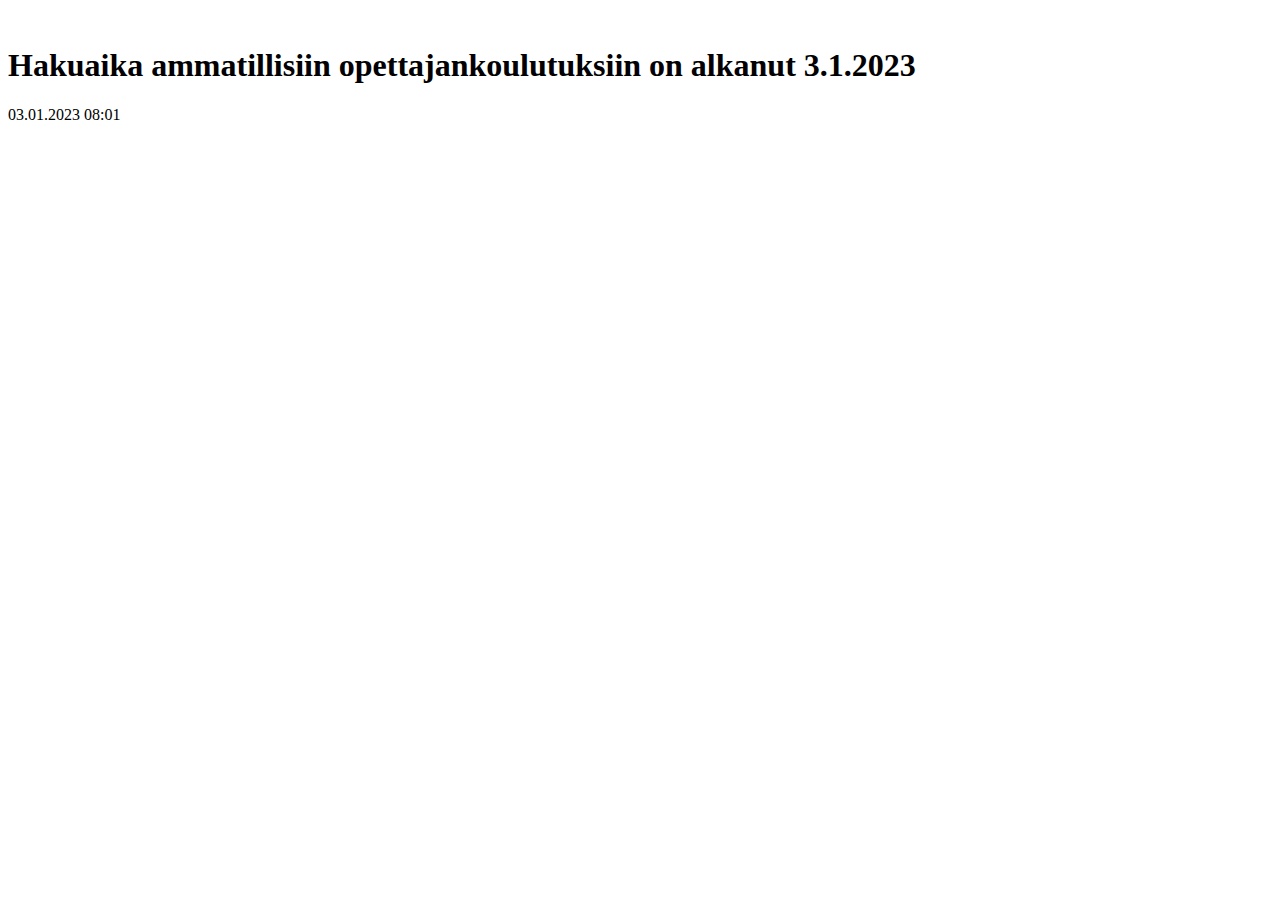
==== exercise1.html @ 5bdb15f8 "some changes" ====
<!DOCTYPE html>
<html lang="en">
<head>
    <meta charset="UTF-8">
    <meta http-equiv="X-UA-Compatible" content="IE=edge">
    <meta name="viewport" content="width=device-width, initial-scale=1.0">
    <title>Document</title>
</head>
<body>
    <img src="">

    <ul>

    </ul>

    <h1>Hakuaika ammatillisiin opettajankoulutuksiin on alkanut 3.1.2023</h1>
    <p>03.01.2023 08:01</p>
    <h2></h2>
</body>
</html>
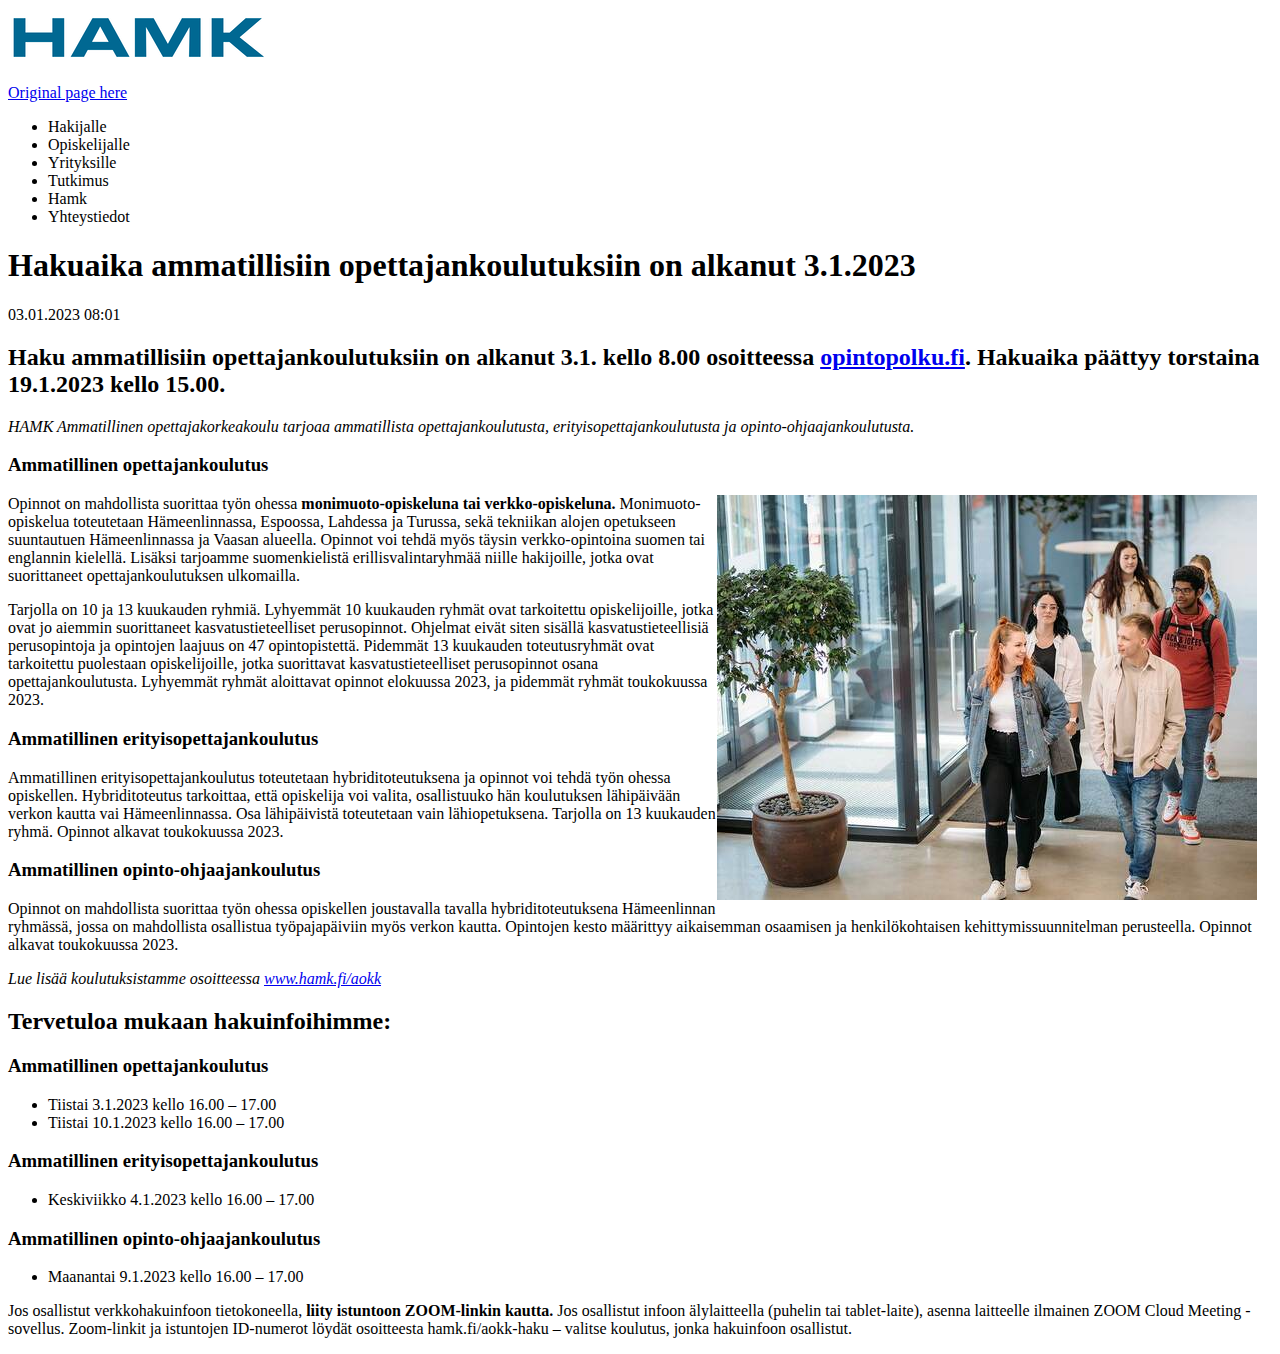
==== commit cb2a3a34: "finishing touches" ====
--- a/exercise1.html
+++ b/exercise1.html
@@ -1,5 +1,5 @@
 <!DOCTYPE html>
-<html lang="en">
+<html lang="fi">
 <head>
     <meta charset="UTF-8">
     <meta http-equiv="X-UA-Compatible" content="IE=edge">
@@ -7,14 +7,53 @@
     <title>Document</title>
 </head>
 <body>
-    <img src="">
+    <img src="assets/images/hamkinlogo.png" alt="hamkinlogo;">
+
+    <p><a href="https://www.hamk.fi/2023/hakuaika-ammatillisiin-opettajankoulutuksiin-on-alkanut-3-1-2023/" target="_blank">Original page here</a></p>
 
     <ul>
-
+        <li>Hakijalle</li>
+        <li>Opiskelijalle</li>
+        <li>Yrityksille</li>
+        <li>Tutkimus</li>
+        <li>Hamk</li>
+        <li>Yhteystiedot</li>
     </ul>
 
     <h1>Hakuaika ammatillisiin opettajankoulutuksiin on alkanut 3.1.2023</h1>
     <p>03.01.2023 08:01</p>
-    <h2></h2>
-</body>
+    <h2>Haku ammatillisiin opettajankoulutuksiin on alkanut 3.1. kello 8.00 osoitteessa <a href="https://opintopolku.fi/konfo/fi/" target="_blank">opintopolku.fi</a>. Hakuaika päättyy torstaina 19.1.2023 kello 15.00.</h2>
+
+    <p><em>HAMK Ammatillinen opettajakorkeakoulu tarjoaa ammatillista opettajankoulutusta, erityisopettajankoulutusta ja opinto-ohjaajankoulutusta.</em></p>
+
+    <h3>Ammatillinen opettajankoulutus</h3>
+        <p><img src="assets/images/oppilaat.jpg" alt="oppilaat;" style="float:right; margin-right: 15px;">Opinnot on mahdollista suorittaa työn ohessa <strong>monimuoto-opiskeluna tai verkko-opiskeluna.</strong> Monimuoto-opiskelua toteutetaan Hämeenlinnassa, Espoossa, Lahdessa ja Turussa, sekä tekniikan alojen opetukseen suuntautuen Hämeenlinnassa ja Vaasan alueella. Opinnot voi tehdä myös täysin verkko-opintoina suomen tai englannin kielellä. Lisäksi tarjoamme suomenkielistä erillisvalintaryhmää niille hakijoille, jotka ovat suorittaneet opettajankoulutuksen ulkomailla.</p>
+        <p>Tarjolla on 10 ja 13 kuukauden ryhmiä. Lyhyemmät 10 kuukauden ryhmät ovat tarkoitettu opiskelijoille, jotka ovat jo aiemmin suorittaneet kasvatustieteelliset perusopinnot. Ohjelmat eivät siten sisällä kasvatustieteellisiä perusopintoja ja opintojen laajuus on 47 opintopistettä. Pidemmät 13 kuukauden toteutusryhmät ovat tarkoitettu puolestaan opiskelijoille, jotka suorittavat kasvatustieteelliset perusopinnot osana opettajankoulutusta. Lyhyemmät ryhmät aloittavat opinnot elokuussa 2023, ja pidemmät ryhmät toukokuussa 2023.</p>
+
+    <h3>Ammatillinen erityisopettajankoulutus</h3>
+        <p>Ammatillinen erityisopettajankoulutus toteutetaan hybriditoteutuksena ja opinnot voi tehdä työn ohessa opiskellen. Hybriditoteutus tarkoittaa, että opiskelija voi valita, osallistuuko hän koulutuksen lähipäivään verkon kautta vai Hämeenlinnassa. Osa lähipäivistä toteutetaan vain lähiopetuksena. Tarjolla on 13 kuukauden ryhmä. Opinnot alkavat toukokuussa 2023.</p>
+    
+    <h3>Ammatillinen opinto-ohjaajankoulutus</h3>
+        <p>Opinnot on mahdollista suorittaa työn ohessa opiskellen joustavalla tavalla hybriditoteutuksena Hämeenlinnan ryhmässä, jossa on mahdollista osallistua työpajapäiviin myös verkon kautta. Opintojen kesto määrittyy aikaisemman osaamisen ja henkilökohtaisen kehittymissuunnitelman perusteella. Opinnot alkavat toukokuussa 2023.</p>
+        <p><em>Lue lisää koulutuksistamme osoitteessa <a href="https://www.hamk.fi/aokk/" target="_blank">www.hamk.fi/aokk</a></em></p>
+
+    <h2>Tervetuloa mukaan hakuinfoihimme:</h2>
+    <h3>Ammatillinen opettajankoulutus</h3>
+        <ul>
+            <li>Tiistai 3.1.2023 kello 16.00 – 17.00</li>
+            <li>Tiistai 10.1.2023 kello 16.00 – 17.00</li>
+        </ul>
+
+    <h3>Ammatillinen erityisopettajankoulutus</h3>
+        <ul>
+            <li>Keskiviikko 4.1.2023 kello 16.00 – 17.00</li>
+        </ul>    
+
+    <h3>Ammatillinen opinto-ohjaajankoulutus</h3>  
+        <ul>
+            <li>Maanantai 9.1.2023 kello 16.00 – 17.00</li>
+        </ul>
+
+    <p>Jos osallistut verkkohakuinfoon tietokoneella, <strong>liity istuntoon ZOOM-linkin kautta.</strong> Jos osallistut infoon älylaitteella (puhelin tai tablet-laite), asenna laitteelle ilmainen ZOOM Cloud Meeting -sovellus. Zoom-linkit ja istuntojen ID-numerot löydät osoitteesta hamk.fi/aokk-haku  – valitse koulutus, jonka hakuinfoon osallistut.</p>
+    </body>
 </html>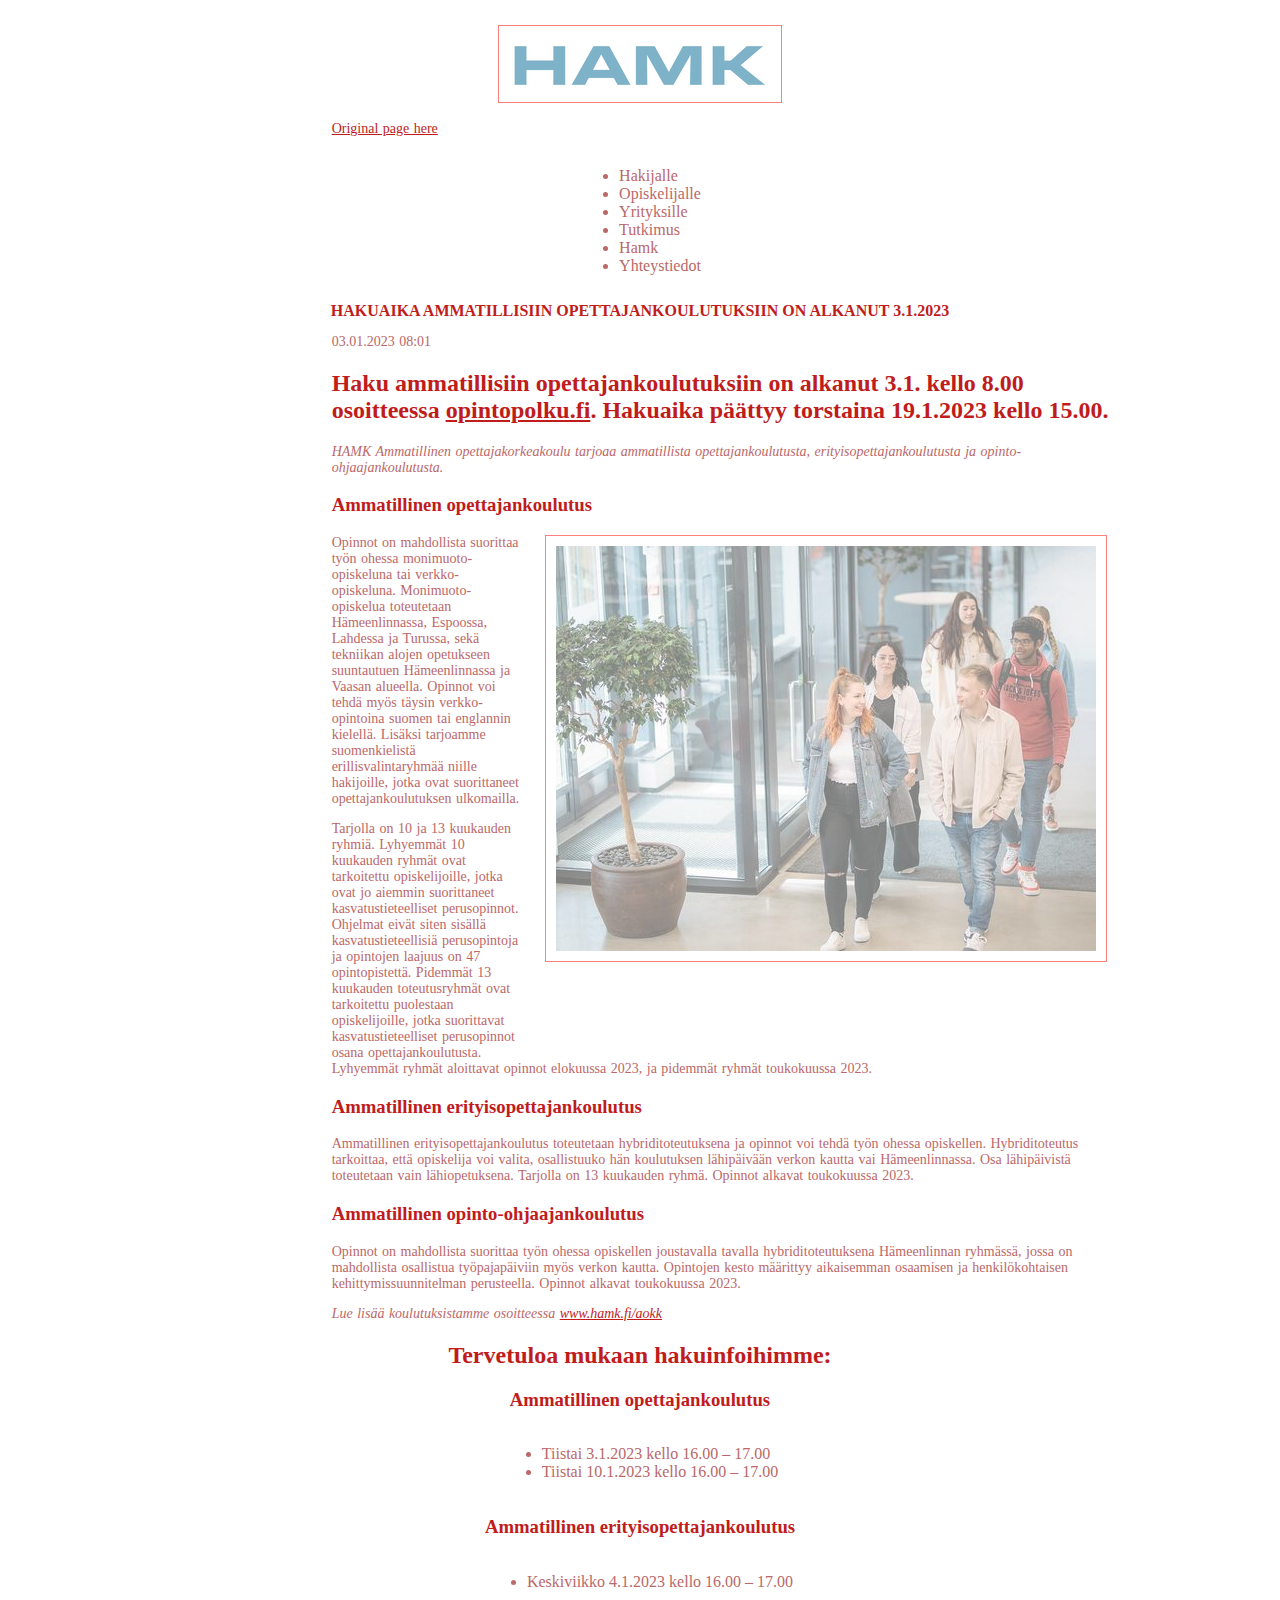
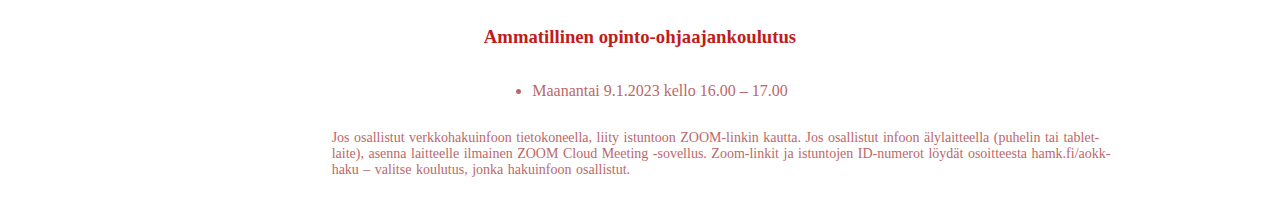
==== commit 29152cf4: "final touches again" ====
--- a/exercise1.html
+++ b/exercise1.html
@@ -1,10 +1,11 @@
 <!DOCTYPE html>
 <html lang="fi">
 <head>
+    <link rel="stylesheet" type="text/css" href="css/style.css">
     <meta charset="UTF-8">
     <meta http-equiv="X-UA-Compatible" content="IE=edge">
     <meta name="viewport" content="width=device-width, initial-scale=1.0">
-    <title>Document</title>
+    <title>Exercise 1</title>
 </head>
 <body>
     <img src="assets/images/hamkinlogo.png" alt="hamkinlogo;">
@@ -21,19 +22,19 @@
     </ul>
 
     <h1>Hakuaika ammatillisiin opettajankoulutuksiin on alkanut 3.1.2023</h1>
-    <p>03.01.2023 08:01</p>
-    <h2>Haku ammatillisiin opettajankoulutuksiin on alkanut 3.1. kello 8.00 osoitteessa <a href="https://opintopolku.fi/konfo/fi/" target="_blank">opintopolku.fi</a>. Hakuaika päättyy torstaina 19.1.2023 kello 15.00.</h2>
+    <p> 03.01.2023 08:01</p>
+    <h2 id="haku" >Haku ammatillisiin opettajankoulutuksiin on alkanut 3.1. kello 8.00 osoitteessa <a href="https://opintopolku.fi/konfo/fi/" target="_blank">opintopolku.fi</a>. Hakuaika päättyy torstaina 19.1.2023 kello 15.00.</h2>
 
     <p><em>HAMK Ammatillinen opettajakorkeakoulu tarjoaa ammatillista opettajankoulutusta, erityisopettajankoulutusta ja opinto-ohjaajankoulutusta.</em></p>
 
-    <h3>Ammatillinen opettajankoulutus</h3>
-        <p><img src="assets/images/oppilaat.jpg" alt="oppilaat;" style="float:right; margin-right: 15px;">Opinnot on mahdollista suorittaa työn ohessa <strong>monimuoto-opiskeluna tai verkko-opiskeluna.</strong> Monimuoto-opiskelua toteutetaan Hämeenlinnassa, Espoossa, Lahdessa ja Turussa, sekä tekniikan alojen opetukseen suuntautuen Hämeenlinnassa ja Vaasan alueella. Opinnot voi tehdä myös täysin verkko-opintoina suomen tai englannin kielellä. Lisäksi tarjoamme suomenkielistä erillisvalintaryhmää niille hakijoille, jotka ovat suorittaneet opettajankoulutuksen ulkomailla.</p>
+    <h3 id="h3opettaja" >Ammatillinen opettajankoulutus</h3>
+        <p><img src="assets/images/oppilaat.jpg" alt="oppilaat;" style="float:right; margin-right: 15px; margin-left: 25px; margin-bottom: 90px;">Opinnot on mahdollista suorittaa työn ohessa <strong>monimuoto-opiskeluna tai verkko-opiskeluna.</strong> Monimuoto-opiskelua toteutetaan Hämeenlinnassa, Espoossa, Lahdessa ja Turussa, sekä tekniikan alojen opetukseen suuntautuen Hämeenlinnassa ja Vaasan alueella. Opinnot voi tehdä myös täysin verkko-opintoina suomen tai englannin kielellä. Lisäksi tarjoamme suomenkielistä erillisvalintaryhmää niille hakijoille, jotka ovat suorittaneet opettajankoulutuksen ulkomailla.</p>
         <p>Tarjolla on 10 ja 13 kuukauden ryhmiä. Lyhyemmät 10 kuukauden ryhmät ovat tarkoitettu opiskelijoille, jotka ovat jo aiemmin suorittaneet kasvatustieteelliset perusopinnot. Ohjelmat eivät siten sisällä kasvatustieteellisiä perusopintoja ja opintojen laajuus on 47 opintopistettä. Pidemmät 13 kuukauden toteutusryhmät ovat tarkoitettu puolestaan opiskelijoille, jotka suorittavat kasvatustieteelliset perusopinnot osana opettajankoulutusta. Lyhyemmät ryhmät aloittavat opinnot elokuussa 2023, ja pidemmät ryhmät toukokuussa 2023.</p>
 
-    <h3>Ammatillinen erityisopettajankoulutus</h3>
+    <h3 id="h3eropettaja" >Ammatillinen erityisopettajankoulutus</h3>
         <p>Ammatillinen erityisopettajankoulutus toteutetaan hybriditoteutuksena ja opinnot voi tehdä työn ohessa opiskellen. Hybriditoteutus tarkoittaa, että opiskelija voi valita, osallistuuko hän koulutuksen lähipäivään verkon kautta vai Hämeenlinnassa. Osa lähipäivistä toteutetaan vain lähiopetuksena. Tarjolla on 13 kuukauden ryhmä. Opinnot alkavat toukokuussa 2023.</p>
     
-    <h3>Ammatillinen opinto-ohjaajankoulutus</h3>
+    <h3 id="h3opintoopettaja" >Ammatillinen opinto-ohjaajankoulutus</h3>
         <p>Opinnot on mahdollista suorittaa työn ohessa opiskellen joustavalla tavalla hybriditoteutuksena Hämeenlinnan ryhmässä, jossa on mahdollista osallistua työpajapäiviin myös verkon kautta. Opintojen kesto määrittyy aikaisemman osaamisen ja henkilökohtaisen kehittymissuunnitelman perusteella. Opinnot alkavat toukokuussa 2023.</p>
         <p><em>Lue lisää koulutuksistamme osoitteessa <a href="https://www.hamk.fi/aokk/" target="_blank">www.hamk.fi/aokk</a></em></p>
 
--- a/css/style.css
+++ b/css/style.css
@@ -0,0 +1,65 @@
+body {
+    background-color: white;
+    margin: 25px;
+    font-family: Georgia, 'Times New Roman';
+    text-align: center;
+}
+
+h1 {
+    border-bottom: 20px;
+    color: rgb(192, 28, 28);
+    font-size: 16px;
+    text-align: center;
+    text-transform: uppercase;
+}
+
+h2, h3 {
+    border-bottom: 20px;
+    color: rgb(192, 28, 28);
+    text-align: center; 
+}
+
+#haku, #h3opettaja, #h3eropettaja, #h3opintoopettaja {
+    text-align: left;
+    padding-left: 230pt;
+    padding-right: 100pt;
+}
+
+p {
+    color: rgb(187, 104, 104);
+    font-weight: 200;
+    text-align: left;
+    word-spacing: 1px;
+    font-size: 14px;
+    padding-left: 230pt;
+    padding-right: 100pt;
+}
+
+address {
+    color: rgb(187, 104, 104);
+    font-weight: 200;
+    text-align: center;
+    font-size: 14px;
+}
+
+ul {
+    color: rgb(187, 104, 104);
+    text-align: left;
+    align-items: center;
+    display: inline-block;
+}
+
+img {
+    border: 1px solid red;
+    padding: 10px;
+    border-image-width: 250px;
+    opacity: 0.5;
+}
+
+a {
+    color: rgb(192, 28, 28);
+}
+
+a:hover {
+    color: rgb(33, 51, 146);
+}